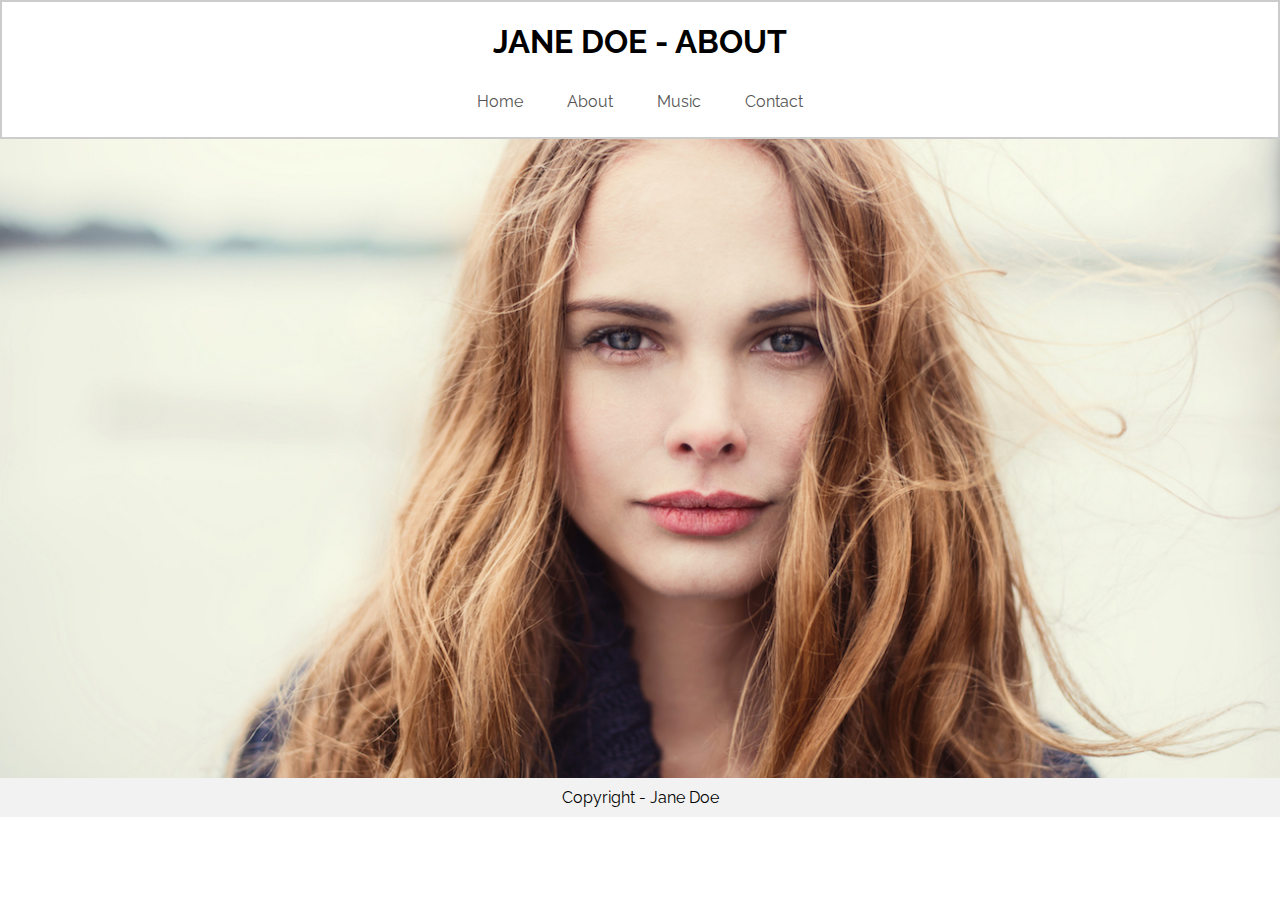
==== about.html @ cc7e66de "atualização 2" ====
<!DOCTYPE html>
<html lang="pt-br">

<head>
    <meta charset="UTF-8">
    <meta name="viewport" content="width=device-width, initial-scale=1.0">
    <title>Jane Doe</title>
    <link rel="stylesheet" href="css/style.css">
</head>
<body>
    <header>
        <h1>Jane Doe - About</h1>
        <nav>
            <ul>
                <li><a href="#">Home</a></li>
                <li><a href="#">About</a></li>
                <li><a href="#">Music</a></li>
                <li><a href="#">Contact</a></li>
            </ul>
        </nav>
    </header>
    <main id="banner"></main>
        <!-- <img src="img/jane.jpg" alt="Foto da Jane" title="Descrição no hover"> -->
    <footer>
        <p>Copyright - Jane Doe</p>
    </footer>
</body>
</html>
---- css/style.css ----
@import url('https://fonts.googleapis.com/css?family=Raleway:400,700&display=swap');

body{
    font-family: 'Raleway', sans-serif;
     margin: 0; /*retiram as bordas que ja tem por padrao */
    padding: 0; /*retiram as bordas que ja tem por padrao */
}

/* header start */
header{
    text-align: center;
    border: 2px solid #ccc;
}

ul{
    list-style: none;
    padding-left: 0px;
}

li{
    display: inline-block; /* nao pula linha, respeita o q estiver escrito */
    padding: 10px 20px;
    /* border: 2px solid black; */
}

li a{
    text-decoration: none;
    color: #555;
}

header h1{
    text-transform: uppercase;
}
/* header finish */

/* footer start */

footer{
    background-color: #f2f2f2;
}

footer p{
    text-align: center;
    padding: 10px;
    margin: 0;
}
/* footer end */

/* banner home */
main#banner{
    background-image: url(../img/jane.jpg);
    background-repeat: no-repeat;
    background-position: center;
    background-size: cover;
    width: 100%;
    height: 71vh;
    /* viewport   */
}
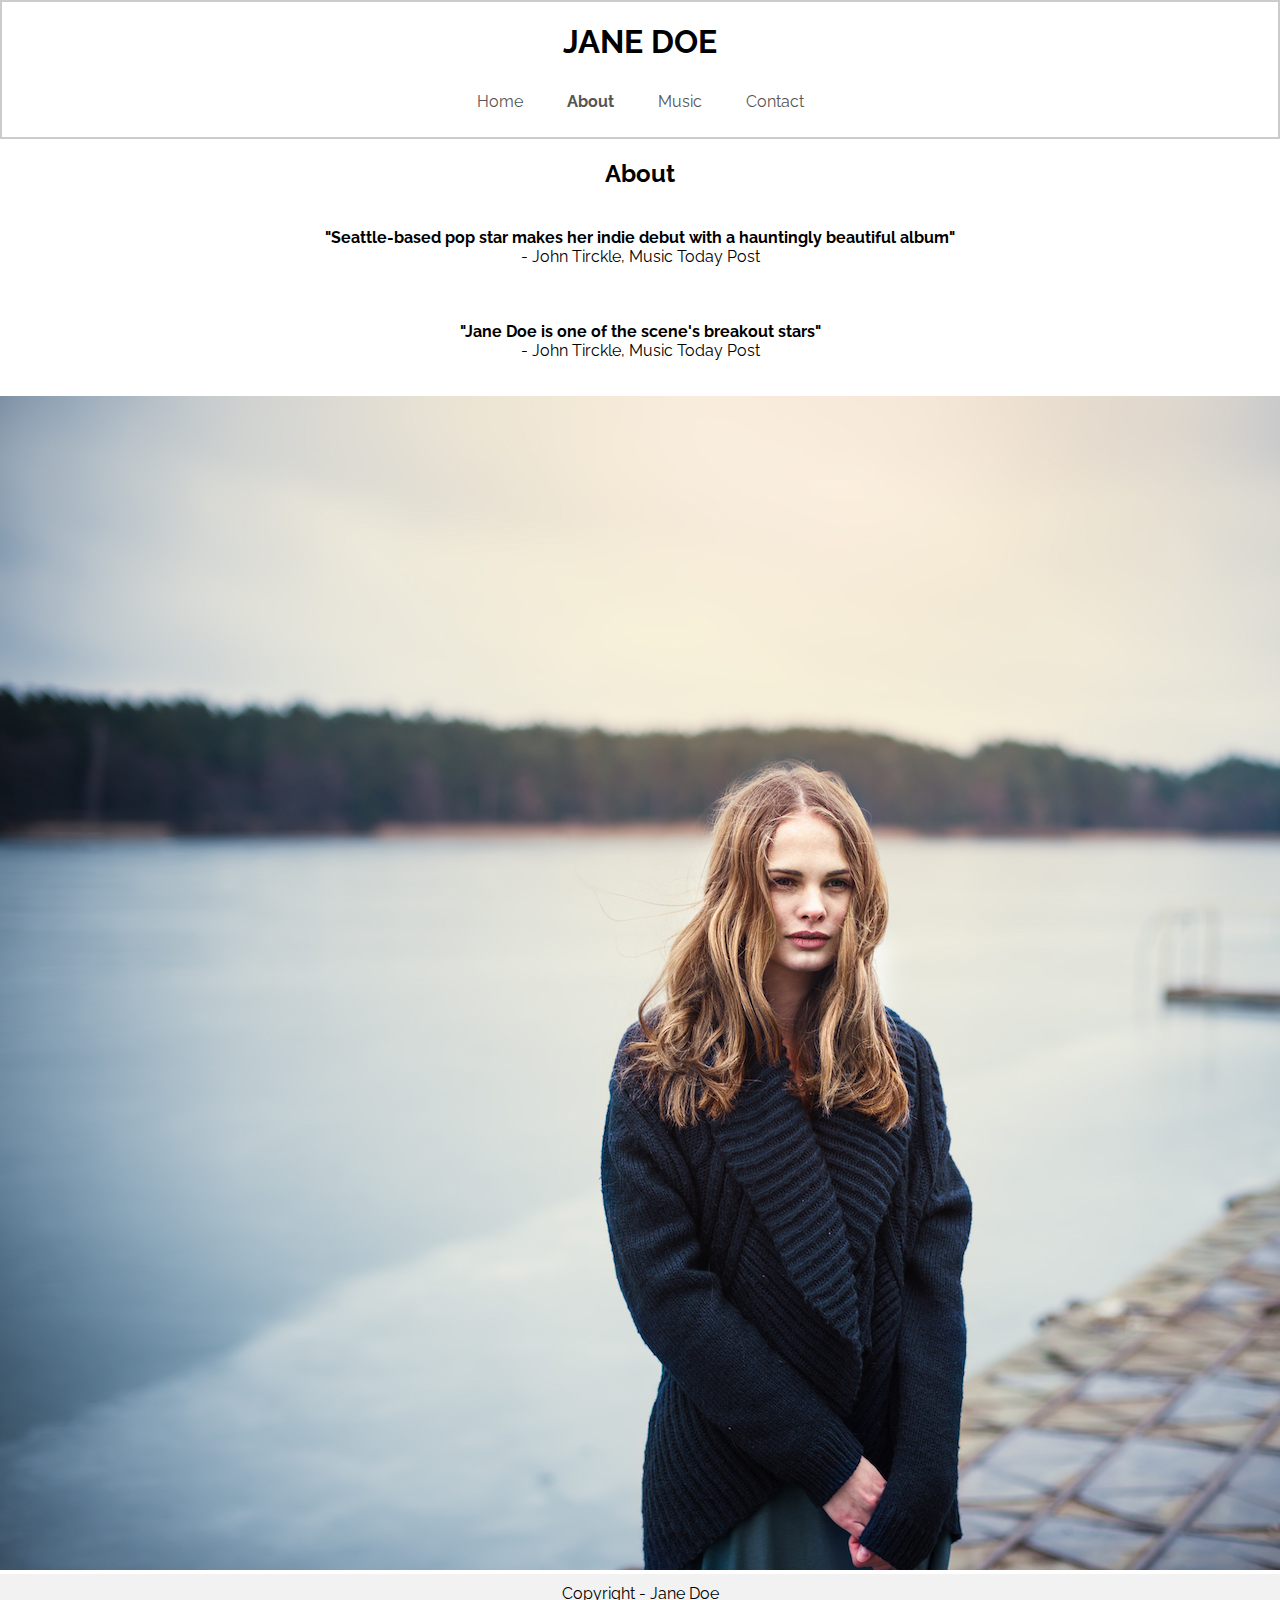
==== commit 531ea982: "atualização 3" ====
--- a/about.html
+++ b/about.html
@@ -4,23 +4,32 @@
 <head>
     <meta charset="UTF-8">
     <meta name="viewport" content="width=device-width, initial-scale=1.0">
-    <title>Jane Doe</title>
+    <title>Jane Doe - About</title>
     <link rel="stylesheet" href="css/style.css">
 </head>
 <body>
     <header>
-        <h1>Jane Doe - About</h1>
+        <h1>Jane Doe</h1>
         <nav>
             <ul>
-                <li><a href="#">Home</a></li>
-                <li><a href="#">About</a></li>
-                <li><a href="#">Music</a></li>
-                <li><a href="#">Contact</a></li>
+                <li><a href="index.html">Home</a></li>
+                <li><a class="active" href="about.html">About</a></li>
+                <li><a href="music.html">Music</a></li>
+                <li><a href="contact.html">Contact</a></li>
             </ul>
         </nav>
     </header>
-    <main id="banner"></main>
-        <!-- <img src="img/jane.jpg" alt="Foto da Jane" title="Descrição no hover"> -->
+    <main id="about"></main>
+        <h2>About</h2>
+        <p>
+            <cite>"Seattle-based pop star makes her indie debut with a hauntingly beautiful album"</br></cite>
+            - John Tirckle, Music Today Post
+        </p>
+        <p>
+            <cite>"Jane Doe is one of the scene's breakout stars"</br></cite>
+            - John Tirckle, Music Today Post
+        </p>
+        <img src="img/jane2.jpg" alt="Foto da Jane" title="Descrição no hover">
     <footer>
         <p>Copyright - Jane Doe</p>
     </footer>
--- a/css/style.css
+++ b/css/style.css
@@ -28,6 +28,10 @@
     color: #555;
 }
 
+li a.active{
+    font-weight: bold;
+}
+
 header h1{
     text-transform: uppercase;
 }
@@ -55,4 +59,30 @@
     width: 100%;
     height: 71vh;
     /* viewport   */
-}+}
+
+
+p cite{
+    text-align: center;
+    font-weight: bold;
+    font-style: normal;
+    border: 100px;
+}
+
+p{
+    text-align: center;
+    padding: 20px;
+}
+
+h2{
+    text-align: center;
+}
+
+main#about img{
+    background: center;
+    width: 50%;
+    height: 71vh;
+
+}
+
+
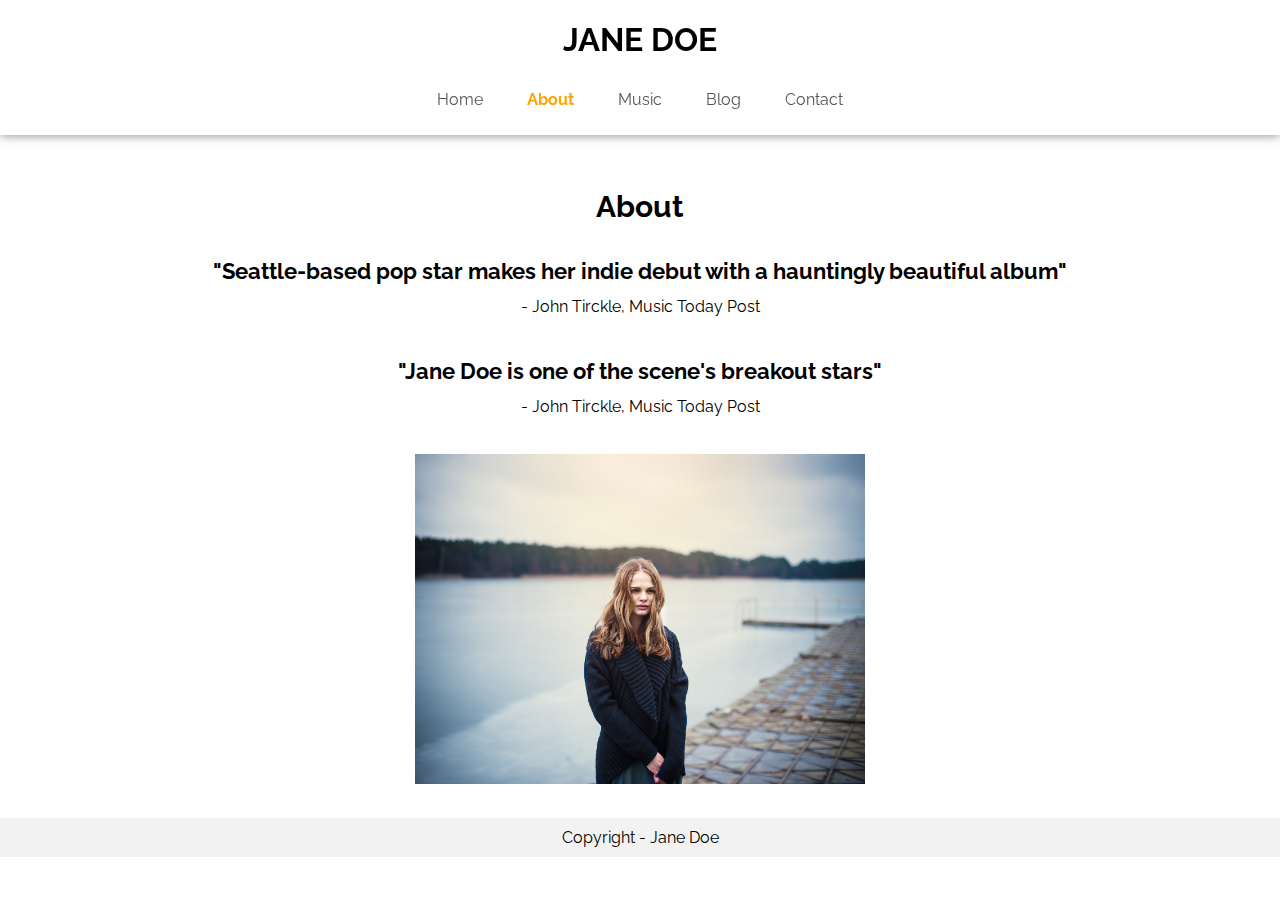
==== commit eb706756: "Atualização de todos os arquivo e add a pagina Blog" ====
--- a/about.html
+++ b/about.html
@@ -1,37 +1,49 @@
 <!DOCTYPE html>
-<html lang="pt-br">
+<html lang="en">
 
 <head>
-    <meta charset="UTF-8">
-    <meta name="viewport" content="width=device-width, initial-scale=1.0">
-    <title>Jane Doe - About</title>
-    <link rel="stylesheet" href="css/style.css">
+  <meta charset="UTF-8">
+  <meta name="viewport" content="width=device-width, initial-scale=1.0">
+  <title>Jane Doe - About</title>
+  <link rel="stylesheet" href="css/style.css">
 </head>
+
 <body>
-    <header>
-        <h1>Jane Doe</h1>
-        <nav>
-            <ul>
-                <li><a href="index.html">Home</a></li>
-                <li><a class="active" href="about.html">About</a></li>
-                <li><a href="music.html">Music</a></li>
-                <li><a href="contact.html">Contact</a></li>
-            </ul>
-        </nav>
-    </header>
-    <main id="about"></main>
-        <h2>About</h2>
-        <p>
-            <cite>"Seattle-based pop star makes her indie debut with a hauntingly beautiful album"</br></cite>
-            - John Tirckle, Music Today Post
-        </p>
-        <p>
-            <cite>"Jane Doe is one of the scene's breakout stars"</br></cite>
-            - John Tirckle, Music Today Post
-        </p>
-        <img src="img/jane2.jpg" alt="Foto da Jane" title="Descrição no hover">
-    <footer>
-        <p>Copyright - Jane Doe</p>
-    </footer>
+  <header>
+    <h1>Jane Doe</h1>
+    <nav>
+      <ul>
+        <li><a href="index.html">Home</a></li>
+        <li><a class="active" href="about.html">About</a></li>
+        <li><a href="music.html">Music</a></li>
+        <li><a href="blog.html">Blog</a></li>
+        <li><a href="contact.html">Contact</a></li>
+      </ul>
+    </nav>
+  </header>
+  <main id="about">
+    <h2>About</h2>
+
+    <p>
+      <cite>"Seattle-based pop star makes her indie debut with a hauntingly beautiful album"</cite>
+      - John Tirckle, Music Today Post
+    </p>
+
+    <p>
+      <cite>"Jane Doe is one of the scene's breakout stars"</cite>
+      - John Tirckle, Music Today Post
+    </p>
+
+    <img src="img/jane2.jpg" alt="Outra foto da jane">
+
+  </main>
+  <footer>
+    <p>Copyright - Jane Doe</p>
+  </footer>
+
+
+
+
 </body>
+
 </html>--- a/css/style.css
+++ b/css/style.css
@@ -1,88 +1,318 @@
 @import url('https://fonts.googleapis.com/css?family=Raleway:400,700&display=swap');
 
-body{
-    font-family: 'Raleway', sans-serif;
-     margin: 0; /*retiram as bordas que ja tem por padrao */
-    padding: 0; /*retiram as bordas que ja tem por padrao */
+* {
+  box-sizing: border-box;
+}
+
+body {
+  font-family: 'Raleway', sans-serif;
+  margin: 0;
+  padding: 0;
 }
 
 /* header start */
-header{
+
+header {
+  text-align: center;
+  /* border: 2px solid #ccc; */
+  box-shadow: 0px 0px 10px rgba(0, 0, 0, 0.5);
+  position: fixed;
+  width: 100%;
+  top: 0;
+  left: 0;
+  background-color: #fff;
+}
+
+nav ul {
+  list-style: none;
+  padding-left: 0px;
+}
+
+nav li {
+  display: inline-block;
+  padding: 10px 20px;
+  /* border: 2px solid black; */
+}
+
+nav li a {
+  text-decoration: none;
+  color: #555;
+}
+
+nav li a.active {
+  font-weight: 700;
+  color: orange;
+}
+
+header h1 {
+  text-transform: uppercase;
+}
+
+/* header end */
+
+main,
+main#contact,
+main#music {
+  margin-top: 134px;
+}
+
+/* footer start */
+
+footer {
+  background-color: #f2f2f2;
+}
+
+footer p {
+  text-align: center;
+  padding: 10px;
+  margin: 0;
+}
+
+/* footer end */
+
+/* banner home */
+
+section#banner {
+  background-image: url('../img/jane.jpg');
+  background-repeat: no-repeat;
+  background-position: center;
+  background-size: cover;
+  width: 100%;
+  height: 73vh;
+  /* viewport height */
+}
+
+/* banner home end */
+
+/* about start */
+
+main#about {
+  text-align: center;
+  padding: 30px 0;
+}
+
+main#about h2 {
+  font-size: 30px;
+}
+
+main#about img {
+  width: 450px;
+}
+
+main#about p {
+  margin: 30px 0;
+  line-height: 35px;
+}
+
+main#about cite {
+  font-size: 22px;
+  display: block;
+  font-style: normal;
+  font-weight: 700;
+}
+
+/* about end */
+/* music start */
+
+main#music {
+  width: 900px;
+  max-width: 100%;
+  padding: 40px 0
+  margin-top: 150px;
+  /* margin: 30px auto; */
+}
+
+/* music end */
+
+/* contact end */
+
+main#contact {
+  width: 900px;
+  max-width: 100%;
+  margin-top: 150px;
+  padding: 40px 0
+  /* margin: 30px auto; */
+}
+
+/* home v2 */
+
+section#concept,
+section#songs {
+  width: 900px;
+  max-width: 100%;
+  margin: 0 auto;
+  padding: 40px 0;
+}
+
+section#songs img {
+  width: 100%;
+}
+
+.duas-colunas {
+  overflow: hidden;
+}
+
+.duas-colunas>div {
+  width: 50%;
+  float: left;
+}
+
+section#songs li {
+  padding: 20px 0;
+}
+
+section#songs li strong {
+  color: orange;
+}
+
+/* contact v2 */
+
+form input[type="text"],
+form textarea {
+  width: 100%;
+  padding: 5px;
+}
+
+.form-group {
+  margin: 0 0 10px;
+}
+
+form textarea {
+  resize: none;
+  height: 100px;
+}
+
+form button {
+  background-color: orange;
+  color: white;
+  border: none;
+  padding: 5px 20px;
+}
+
+.mapa {
+  padding-left: 30px;
+}
+
+.mapa iframe {
+  width: 100%;
+  height: 400px;
+}
+
+/* blog */
+
+.mini-banner{
+  width: 100%;
+  height: 300px;
+  background-color: #ccc;
+  /* border-bottom: 1px solid black; */
+  display: flex;
+  flex-wrap: wrap;
+  justify-content: center;
+  align-items: center;
+  /* flex-direction: column; */
+}
+
+.mini-banner h2 {
+  text-transform: uppercase;
+  color: white;
+  font-size: 40px;
+  letter-spacing: 10px;
+}
+
+.posts{
+  width: 900px;
+  max-width: 100%;
+  min-height: 60vh;
+  margin: 30px auto;
+  display: flex;
+  flex-wrap: wrap;
+  justify-content: space-around;
+}
+
+.posts article {
+  width: 250px;
+  padding: 20px;
+  margin: 20px 0;
+  border-radius: 5px;
+  box-shadow: 0 10px 15px rgba(0, 0, 0, 0.2);
+}
+
+.posts article .poster{
+  width: 100%;
+  height: 200px;
+  background-image: url(../img/jane2.jpg);
+  background-size: cover;
+}
+
+.posts article h1 {
+  text-transform: uppercase;
+}
+
+
+@media(max-width: 768px) {
+  .duas-colunas>div {
+    width: 100%;
+  }
+
+  section#concept,
+  section#songs {
+    padding: 40px;
+  }
+
+  p {
+    font-size: 25px;
+    line-height: 35px;
+  }
+
+  h2 {
+    font-size: 30px;
     text-align: center;
-    border: 2px solid #ccc;
-}
-
-ul{
-    list-style: none;
-    padding-left: 0px;
-}
-
-li{
-    display: inline-block; /* nao pula linha, respeita o q estiver escrito */
-    padding: 10px 20px;
-    /* border: 2px solid black; */
-}
-
-li a{
-    text-decoration: none;
-    color: #555;
-}
-
-li a.active{
-    font-weight: bold;
-}
-
-header h1{
-    text-transform: uppercase;
-}
-/* header finish */
-
-/* footer start */
-
-footer{
-    background-color: #f2f2f2;
-}
-
-footer p{
-    text-align: center;
+  }
+
+  section#songs ol li {
+    font-size: 26px;
+  }
+
+  nav ul li a {
+    font-size: 24px;
+  }
+
+  main#music {
+    padding: 0 40px;
+  }
+
+  main#music iframe {
+    width: 100%;
+  }
+
+  main#music ul li {
+    font-size: 24px;
+  }
+
+  main#contact {
+    padding: 0 40px;
+  }
+
+  main#contact form {
+    font-size: 24px;
+  }
+
+  main#contact form input {
     padding: 10px;
-    margin: 0;
-}
-/* footer end */
-
-/* banner home */
-main#banner{
-    background-image: url(../img/jane.jpg);
-    background-repeat: no-repeat;
-    background-position: center;
-    background-size: cover;
-    width: 100%;
-    height: 71vh;
-    /* viewport   */
-}
-
-
-p cite{
-    text-align: center;
-    font-weight: bold;
-    font-style: normal;
-    border: 100px;
-}
-
-p{
-    text-align: center;
-    padding: 20px;
-}
-
-h2{
-    text-align: center;
-}
-
-main#about img{
-    background: center;
-    width: 50%;
-    height: 71vh;
-
-}
-
-
+    font-size: 24px;
+  }
+
+  main#contact form button {
+    font-size: 22px;
+    padding: 10px 35px;
+    margin: 20px 0;
+  }
+
+  main#contact .form-group {
+    margin-bottom: 30px;
+  }
+
+  main#contact .mapa {
+    padding: 0;
+  }
+}